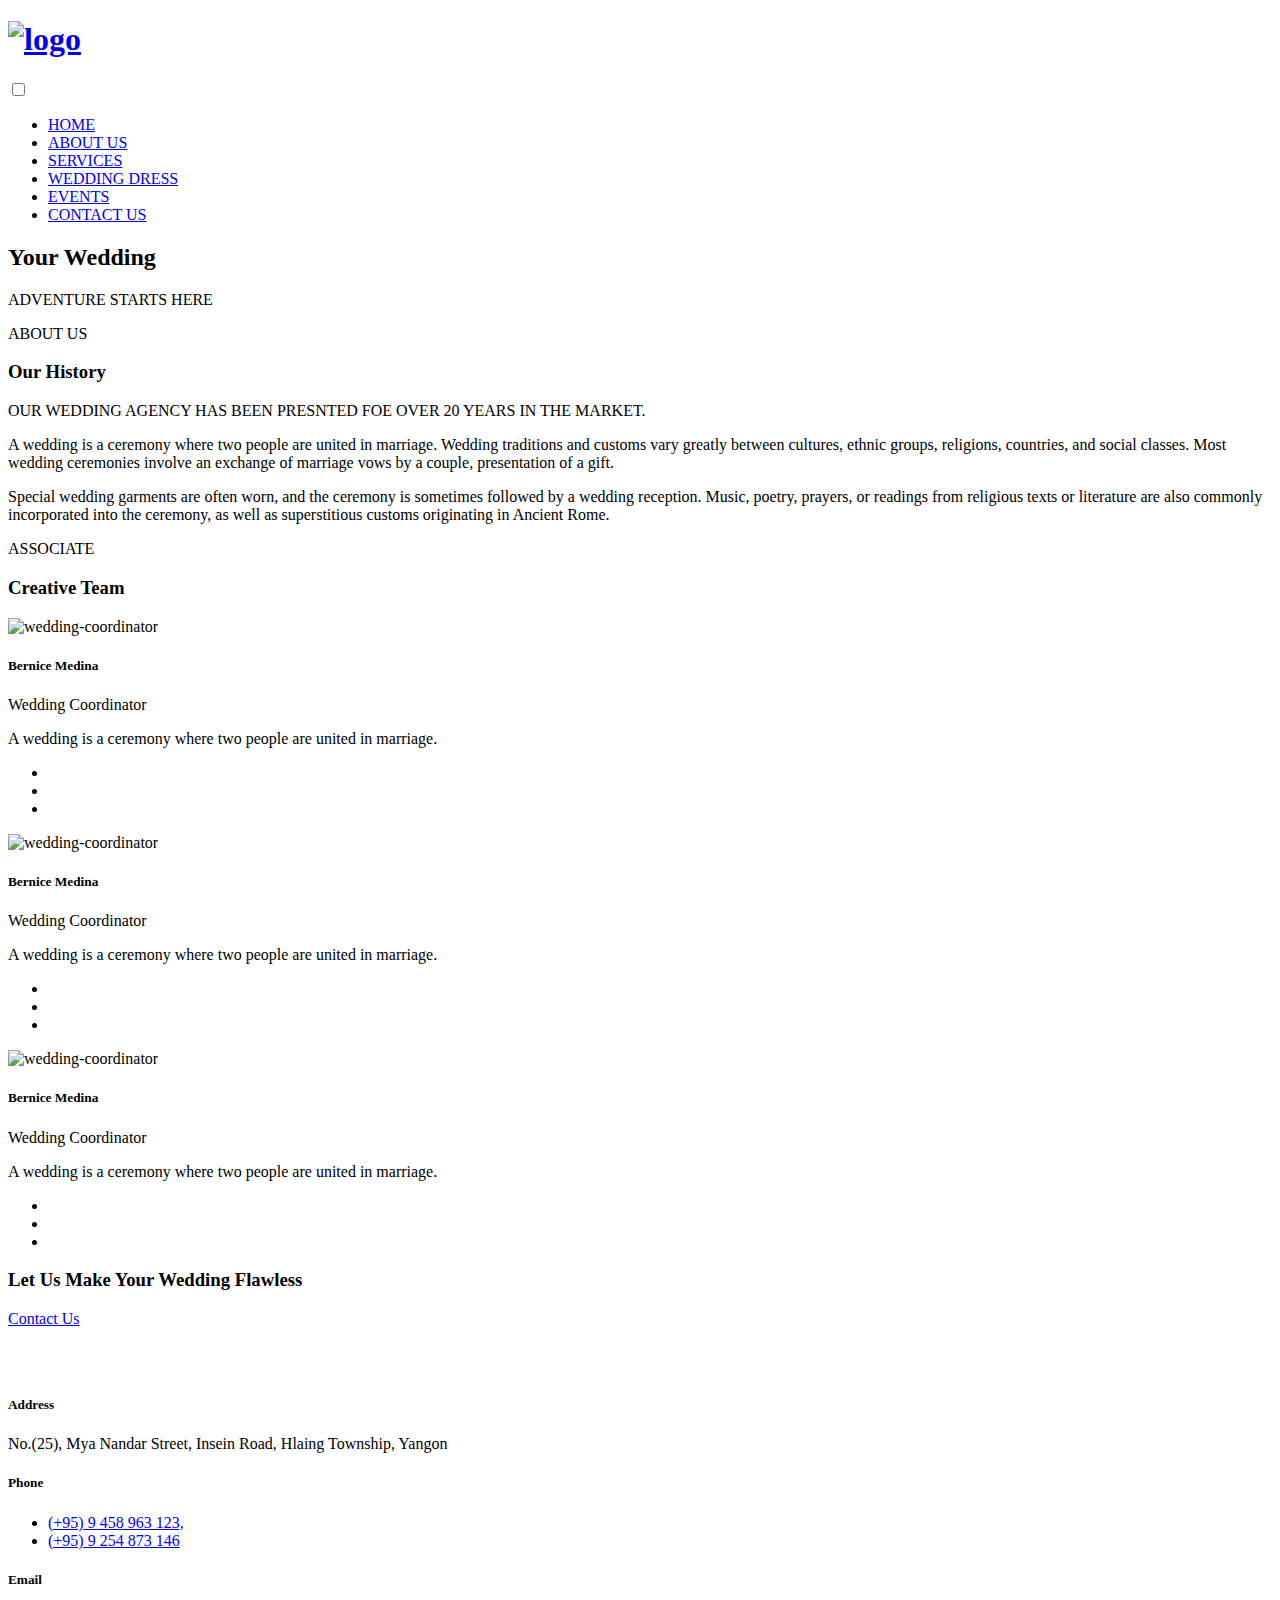
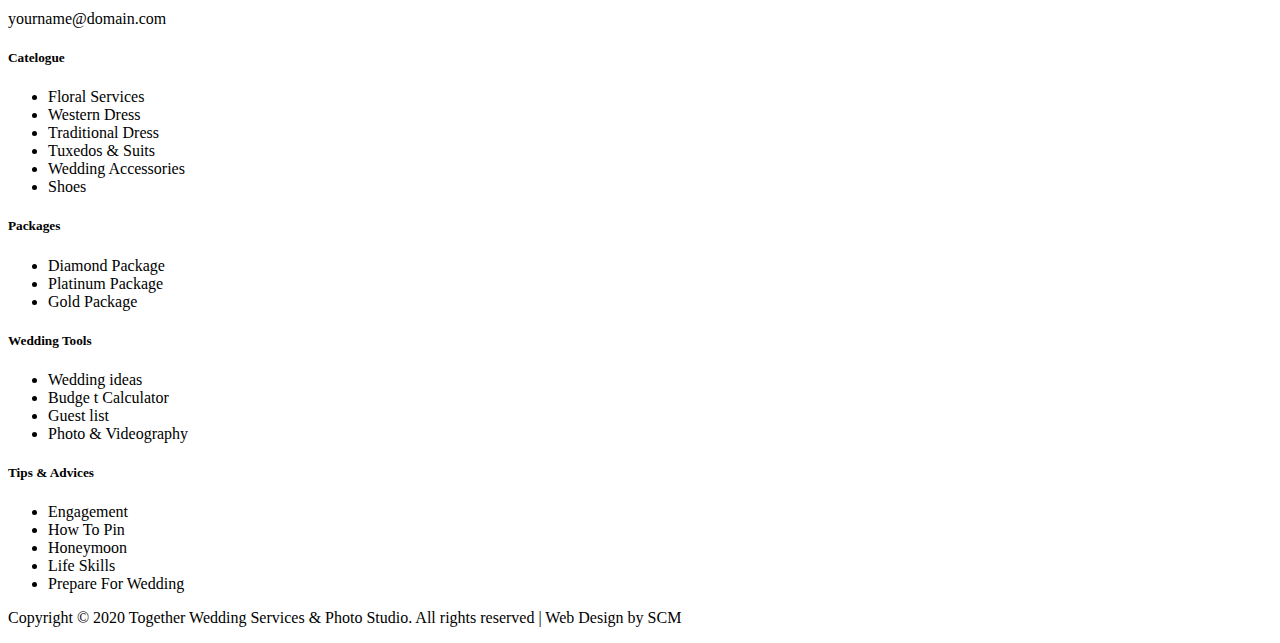
==== aboutus.html @ 0b13824c "Add files via upload" ====
<!DOCTYPE html>
<html lang="en">
  <head>
    <meta charset="UTF-8" />
    <meta http-equiv="X-UA-Compatible" content="IE=edge" />
    <meta name="viewport" content="width=device-width, initial-scale=1.0" />
    <link rel="stylesheet" href="css/style.css" />
    <link rel="stylesheet"
      href="https://maxst.icons8.com/vue-static/landings/line-awesome/line-awesome/1.3.0/css/line-awesome.min.css" />
    <link href="https://fonts.googleapis.com/css2?family=Great+Vibes&family=Poppins&display=swap" rel="stylesheet">
    <title>About Us</title>
  </head>
  <body>
    <div class="aboutus">
      <section class="banner">
        <header class="header">
          <div class="inner">
            <nav>
              <h1 class="logo">
                <a href="#"><img src="./img/main-logo.png" alt="logo" /></a>
              </h1>
              <input class="menu-btn" type="checkbox" id="menu-btn" />
              <label class="menu-icon" for="menu-btn"><span class="navicon"></span></label>
              <ul class="menu">
                <li><a href="index.html">HOME</a></li>
                <li class="active"><a href="aboutus.html">ABOUT US</a></li>
                <li><a href="service.html">SERVICES</a></li>
                <li><a href="weddingdress.html">WEDDING DRESS</a></li>
                <li><a href="event.html">EVENTS</a></li>
                <li><a href="contact.html">CONTACT US</a></li>
              </ul>
            </nav>
          </div>
        </header>
        <div class="inner">
          <div class="mv-txt">
            <h2>Your Wedding</h2>
            <p>ADVENTURE STARTS HERE</p>
          </div>
        </div>
      </section>
      <section class="ourhistory py">
        <div class="inner">
          <div class="d-flex">
            <div class="history">
              <span>ABOUT US</span>
              <h3>Our History</h3>
              <p>OUR WEDDING AGENCY HAS BEEN PRESNTED FOE OVER 20 YEARS IN THE MARKET.</p>
            </div>
            <div class="history">
              <div class="history-txt">
                <p>A wedding is a ceremony where two people are united in marriage. Wedding traditions and customs vary
                  greatly between cultures, ethnic groups, religions, countries, and social classes. Most wedding
                  ceremonies
                  involve an exchange of marriage vows by a couple, presentation of a gift.
                </p>
                <p>
                  Special wedding garments are often worn, and the ceremony is sometimes followed by a wedding
                  reception.
                  Music, poetry, prayers, or readings from religious texts or literature are also commonly incorporated
                  into
                  the ceremony, as well as superstitious customs originating in Ancient Rome.
                </p>
              </div>
            </div>
          </div>
        </div>
      </section>
      <section class="associate py">
        <div class="inner">
          <span>ASSOCIATE</span>
          <h3>Creative Team</h3>
          <div class="d-flex">
            <div class="coordinator">
              <img src="./img/coordinator01.jpg" alt="wedding-coordinator">
              <div class="overlay">
                <div class="member-info">
                  <h5>Bernice Medina</h5>
                  <span>Wedding Coordinator</span>
                  <p>A wedding is a ceremony where two people are united in marriage.</p>
                  <ul class="d-flex">
                    <li><i class="lab la-facebook-f"></i></li>
                    <li><i class="lab la-twitter"></i></li>
                    <li><i class="lab la-instagram"></i></li>
                  </ul>
                </div>
              </div>
            </div>
            <div class="coordinator">
              <img src="./img/coordinator02.jpg" alt="wedding-coordinator">
              <div class="overlay">
                <div class="member-info">
                  <h5>Bernice Medina</h5>
                  <span>Wedding Coordinator</span>
                  <p>A wedding is a ceremony where two people are united in marriage.</p>
                  <ul class="d-flex">
                    <li><i class="lab la-facebook-f"></i></li>
                    <li><i class="lab la-twitter"></i></li>
                    <li><i class="lab la-instagram"></i></li>
                  </ul>
                </div>
              </div>
            </div>
            <div class="coordinator">
              <img src="./img/coordinator03.jpg" alt="wedding-coordinator">
              <div class="overlay">
                <div class="member-info">
                  <h5>Bernice Medina</h5>
                  <span>Wedding Coordinator</span>
                  <p>A wedding is a ceremony where two people are united in marriage.</p>
                  <ul class="d-flex">
                    <li><i class="lab la-facebook-f"></i></li>
                    <li><i class="lab la-twitter"></i></li>
                    <li><i class="lab la-instagram"></i></li>
                  </ul>
                </div>
              </div>
            </div>
          </div>
        </div>
      </section>
      <section class="flawless-bg py">
        <div class="inner">
          <h3>
            Let Us Make Your Wedding Flawless
          </h3>
          <a href="#" class="btn">Contact Us</a>
        </div>
      </section>
      <footer>
        <div class="inner">
          <div class="py">
            <h2><a href="#"><img src="./img/footer_logo.png" alt=""></a></h2>
            <div class="row">
              <div class="contact-detail">
                <h5>Address</h5>
                <p>No.(25), Mya Nandar Street, Insein Road,
                  Hlaing Township, Yangon</p>
              </div>
              <div class="contact-detail">
                <h5>Phone</h5>
                <ul>
                  <li><a href="tel:(+95)9451236987">(+95) 9 458 963 123,
                    </a></li>
                  <li><a href="tel:(+95)9451236987">(+95) 9 254 873 146
                    </a></li>
                </ul>
              </div>
              <div class="contact-detail">
                <h5>Email</h5>
                <p>yourname@domain.com</p>
              </div>
            </div>
            <div class="row">
              <div class="footer-info">
                <h5>Catelogue</h5>
                <ul>
                  <li>Floral Services</li>
                  <li>Western Dress</li>
                  <li>Traditional Dress</li>
                  <li>Tuxedos & Suits</li>
                  <li>Wedding Accessories</li>
                  <li>Shoes</li>
                </ul>
              </div>
              <div class="footer-info">
                <h5>Packages</h5>
                <ul>
                  <li>Diamond Package</li>
                  <li>Platinum Package</li>
                  <li>Gold Package</li>
                </ul>
              </div>
              <div class="footer-info">
                <h5>Wedding Tools</h5>
                <ul>
                  <li>Wedding ideas</li>
                  <li>Budge t Calculator</li>
                  <li>Guest list</li>
                  <li>Photo & Videography</li>
                </ul>
              </div>
              <div class="footer-info">
                <h5>Tips & Advices</h5>
                <ul>
                  <li>Engagement</li>
                  <li>How To Pin</li>
                  <li>Honeymoon</li>
                  <li>Life Skills</li>
                  <li>Prepare For Wedding</li>
                </ul>
              </div>
            </div>
          </div>
          <p class="copyright">
            Copyright © 2020 Together Wedding Services & Photo Studio. All rights reserved | Web Design by SCM
          </p>
        </div>
      </footer>
    </div>
  </body>

</html>
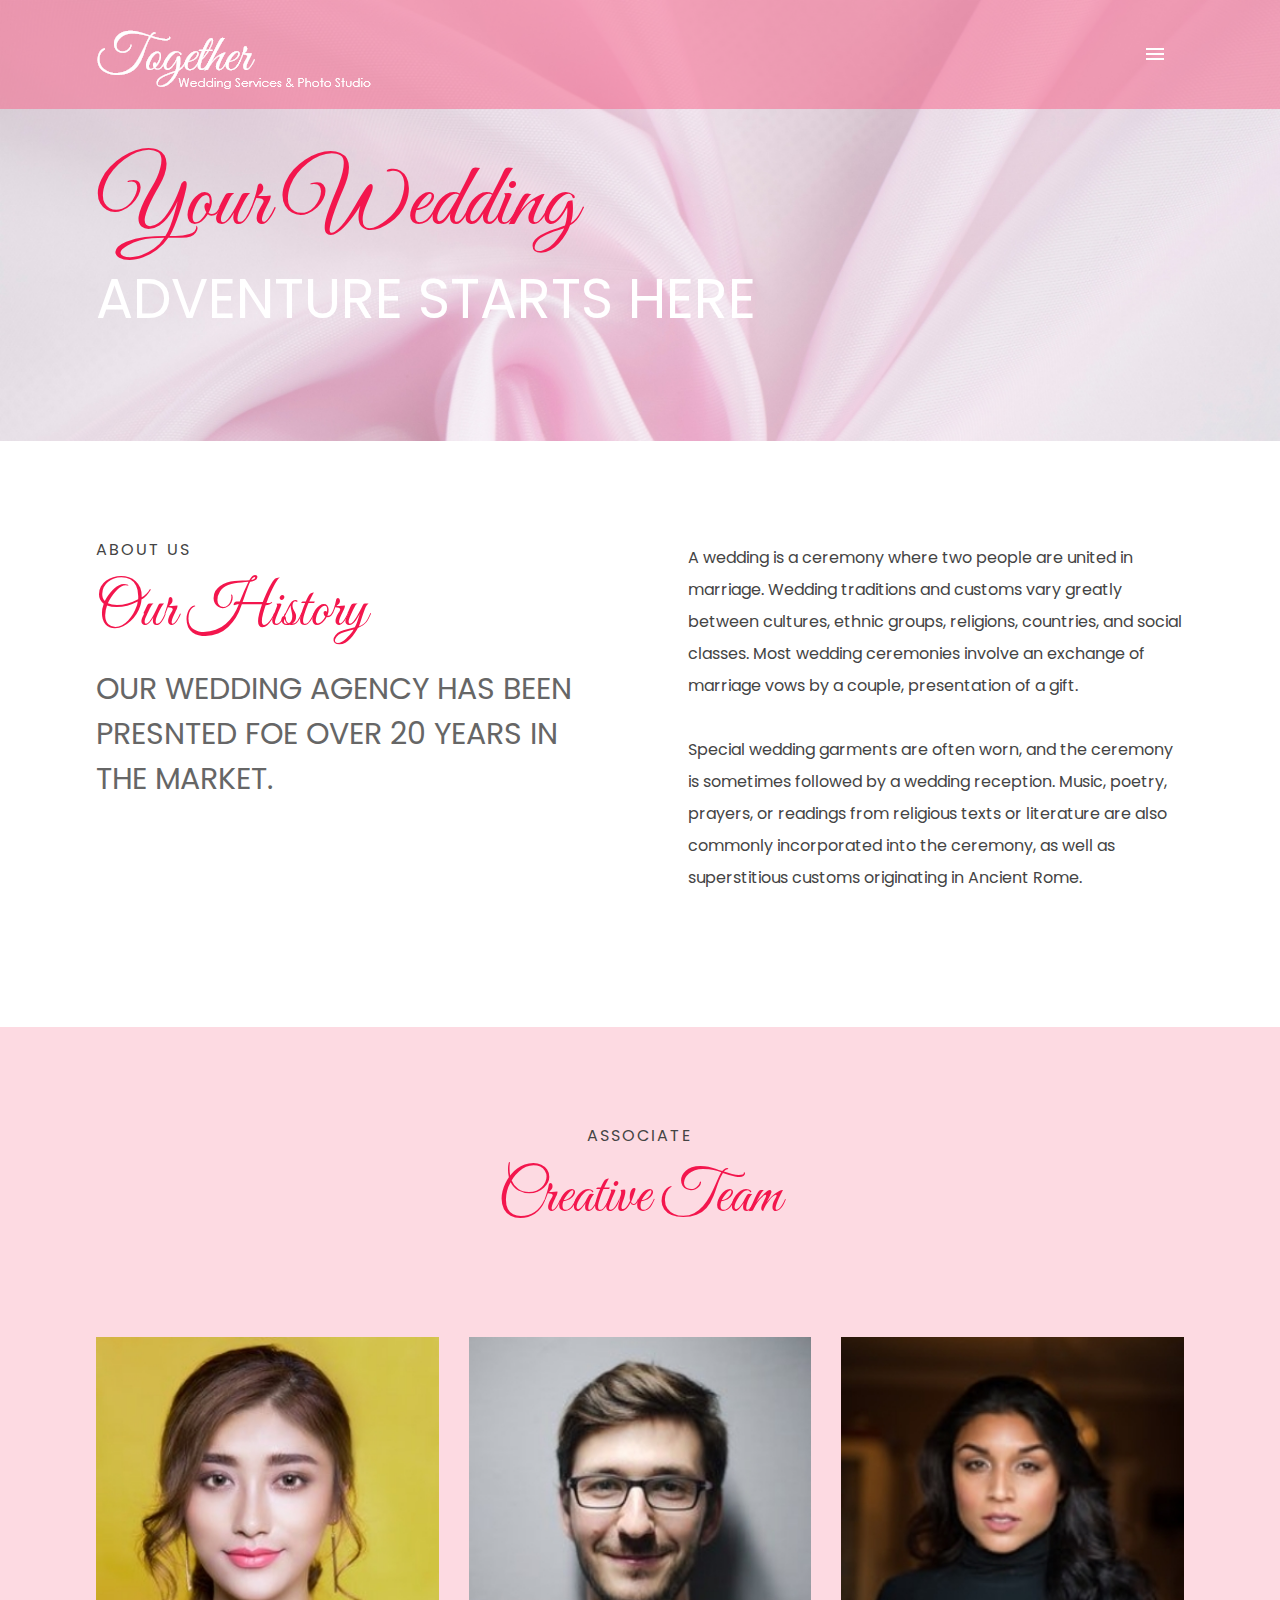
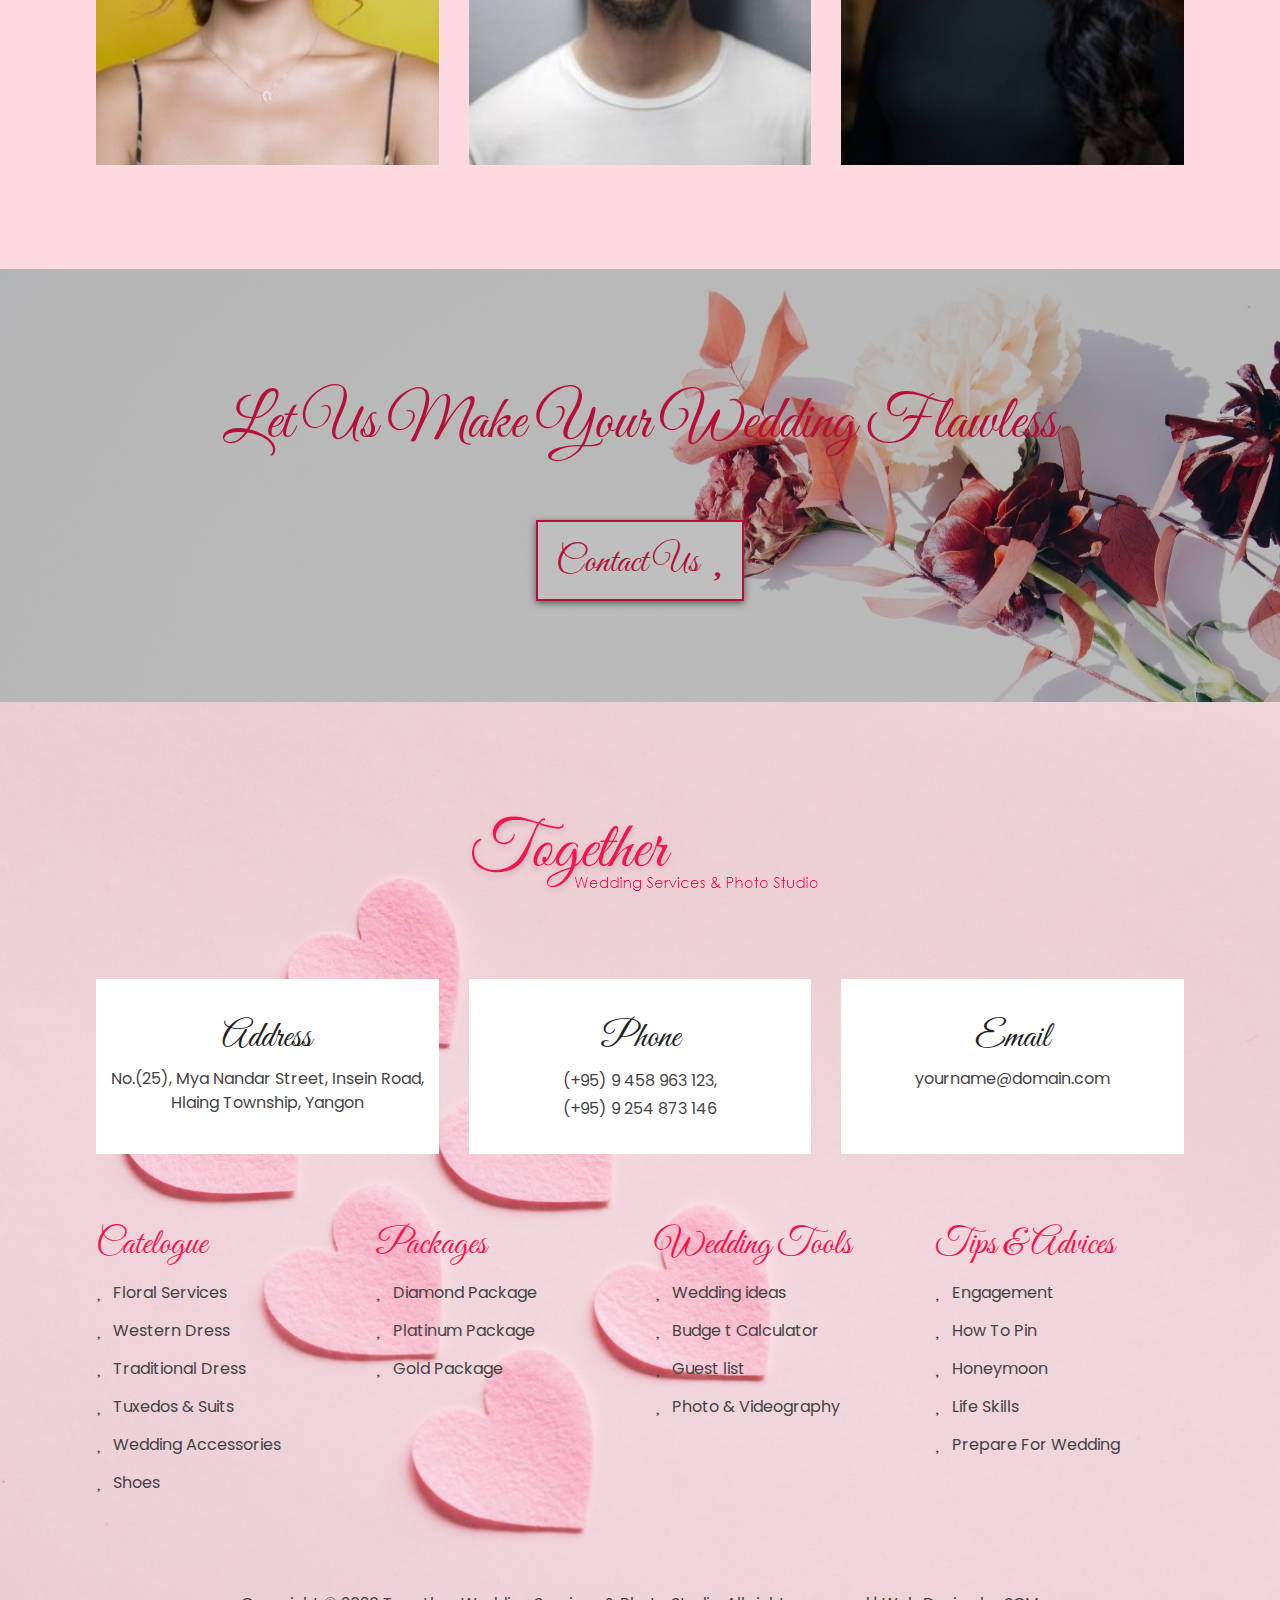
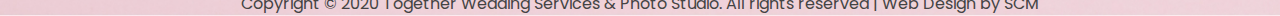
==== commit efd97297: "review fixed" ====
--- a/aboutus.html
+++ b/aboutus.html
@@ -17,7 +17,7 @@
           <div class="inner">
             <nav>
               <h1 class="logo">
-                <a href="#"><img src="./img/main-logo.png" alt="logo" /></a>
+                <a href="index.html"><img src="./img/main-logo.png" alt="logo" /></a>
               </h1>
               <input class="menu-btn" type="checkbox" id="menu-btn" />
               <label class="menu-icon" for="menu-btn"><span class="navicon"></span></label>
@@ -79,9 +79,9 @@
                   <span>Wedding Coordinator</span>
                   <p>A wedding is a ceremony where two people are united in marriage.</p>
                   <ul class="d-flex">
-                    <li><i class="lab la-facebook-f"></i></li>
-                    <li><i class="lab la-twitter"></i></li>
-                    <li><i class="lab la-instagram"></i></li>
+                    <li><a href="http://"><i class="lab la-facebook-f"></i></a></li>
+                    <li><a href="http://"><i class="lab la-twitter"></i></a></li>
+                    <li><a href="http://"><i class="lab la-instagram"></i></a></li>
                   </ul>
                 </div>
               </div>
@@ -94,9 +94,9 @@
                   <span>Wedding Coordinator</span>
                   <p>A wedding is a ceremony where two people are united in marriage.</p>
                   <ul class="d-flex">
-                    <li><i class="lab la-facebook-f"></i></li>
-                    <li><i class="lab la-twitter"></i></li>
-                    <li><i class="lab la-instagram"></i></li>
+                    <li><a href="http://"><i class="lab la-facebook-f"></i></a></li>
+                    <li><a href="http://"><i class="lab la-twitter"></i></a></li>
+                    <li><a href="http://"><i class="lab la-instagram"></i></a></li>
                   </ul>
                 </div>
               </div>
@@ -109,9 +109,9 @@
                   <span>Wedding Coordinator</span>
                   <p>A wedding is a ceremony where two people are united in marriage.</p>
                   <ul class="d-flex">
-                    <li><i class="lab la-facebook-f"></i></li>
-                    <li><i class="lab la-twitter"></i></li>
-                    <li><i class="lab la-instagram"></i></li>
+                    <li><a href="http://"><i class="lab la-facebook-f"></i></a></li>
+                    <li><a href="http://"><i class="lab la-twitter"></i></a></li>
+                    <li><a href="http://"><i class="lab la-instagram"></i></a></li>
                   </ul>
                 </div>
               </div>
@@ -124,7 +124,7 @@
           <h3>
             Let Us Make Your Wedding Flawless
           </h3>
-          <a href="#" class="btn">Contact Us</a>
+          <a href="./contact.html" class="btn">Contact Us</a>
         </div>
       </section>
       <footer>
--- a/css/style.css
+++ b/css/style.css
@@ -0,0 +1,10 @@
+@import url(reset.css);
+@import url(common.css);
+@import url(header.css);
+@import url(footer.css);
+@import url(home.css);
+@import url(aboutus.css);
+@import url(service.css);
+@import url(event.css);
+@import url(contactus.css);
+@import url(weddingdress.css);
